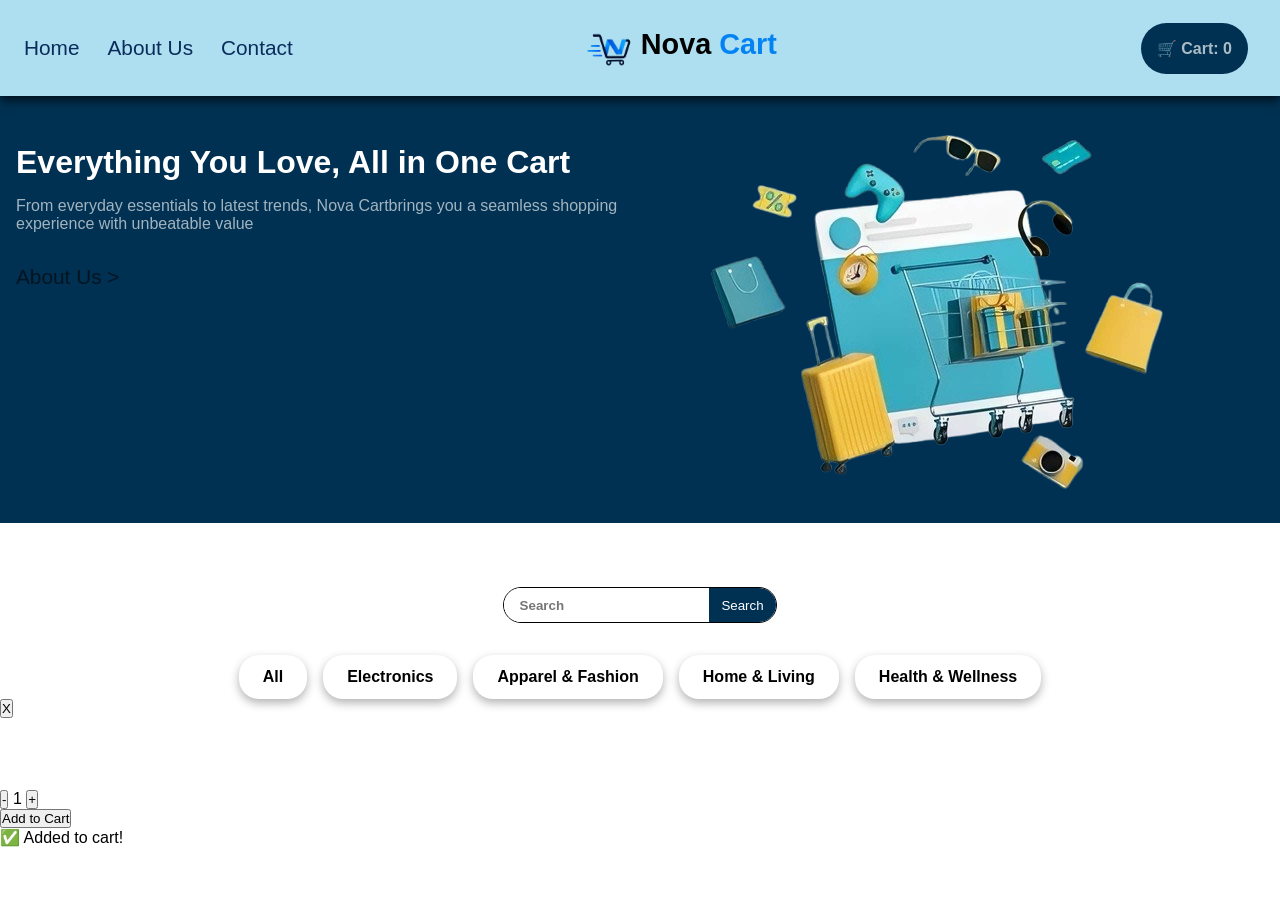
==== index.html @ 4f7a9c93 "update features in all" ====
<!DOCTYPE html>
<html lang="en">
<head>
    <meta charset="UTF-8">
    <meta name="viewport" content="width=device-width, initial-scale=1.0">
    <title>Nova Cart</title>
    <link rel="stylesheet" href="styles.css">
    <link rel="stylesheet" href="https://cdnjs.cloudflare.com/ajax/libs/font-awesome/7.0.1/css/all.min.css">
</head>
<body>
    <nav class="navbar">
        <div id="hamburger-icon"><i class="fa-solid fa-bars"></i></div>
        <div id="hamburger-menu" class="hamburger-menu">
            <ul>
                <li><a href="#home">Home</a></li>
                <li><a href="#about">About Us</a></li>
                <li><a href="#contact">Contact</a></li>
            </ul>
        </div>
        <div class="nav-center">
            <img src="cart_logo-removebg-preview.png" alt="">
            <div class="brand-name">
               <h1>Nova <span>Cart</span></h1>
            </div>
        </div>

        <div class="nav-right">
            
            <div id="nav-cart">
                🛒 Cart: <span id="cart-count">0</span>
            </div>
        </div>

    </nav>
    <!----HERO SECTION-->
    <section class="hero">
        <div class="hero-content">
            <h1>Everything You Love, All in One Cart</h1>
            <p>From everyday essentials to latest trends, <span>Nova Cart</span>brings you a seamless shopping experience with unbeatable value</p>
            <a href="#about us">About Us ></a>
        </div>
        <img src="photo_2026-07-15_14-28-09-removebg-preview.png" alt="">
    </section>

    

    <!--------SEARCH BAR----->

    <div class="wrapper">
    <div class="search-bar">
        <input type="text" placeholder="Search" id="search">
        <button type="submit" id="search-btn">Search</button>
    </div>
    </div>

    <!------CATEGORY BUTTONS------>

    <section class="filters">
        <buttn class="filter-btn" data-category="all">All</buttn>
        <buttn class="filter-btn" data-category="electronics">Electronics</buttn>
        <buttn class="filter-btn" data-category="apparel & fashion">Apparel & Fashion</buttn>
        <buttn class="filter-btn" data-category="home &  living">Home & Living</buttn>
        <buttn class="filter-btn" data-category="health & wellness">Health & Wellness</buttn>
    </section>
   
    <!-------PRODUCT CARDS-->

    <section id="product-card" class="product-card">

        <!------PRODUCT CARD WILL BE CREATED ON JAVASCRIPT-->
    </section>

    <!------mODAL OVERLAY----->

    <section id="modal-overlay">
        <div>
            <!----MODAL CLOSE BUTTON-->
            <button id="modal-close">X</button>
            <!-----IMAGES DISPLAYED ON THE LEFT SIDE OF THE MODAL-->
            <div class="modal-left">
                <div><img src="" alt="" class="modal-img"></div>
                <div><img src="" alt="" class="modal-img"></div>
                <div><img src="" alt="" class="modal-img"></div>
                <div><img src="" alt="" class="modal-img"></div>
            </div>

            <!------PRODUCT DETAILS ON THE RIGHT SIDE OF THE MODAL------>
            <div>
                <div id="modal-category"></div>
                <h1 id="modal-name"></h1>
                <div id="modal-review&rating">
                    <div id="modal-stars"></div>
                    <p id="modal-rating"></p>
                </div>
                <p id="modal-price"></p>
                <p id="modal-description"></p>

                <div class="modal-stock">
                    <span id="modal-stock"></span>
                </div>

                <div class="modal-actions">
                    <div id="quantity-picker">
                        <button id="quantity-minus">-</button>
                        <span id="quantity-number">1</span>
                        <button id="quantity-plus">+</button>
                    </div>
                    <button id="modal-add-cart">Add to Cart</button>
                </div>
            </div>
        </div>
        
    </section>

    <div id="toast">✅ Added to cart!</div>


</body>
<script src="script.js"></script>
</html>
---- styles.css ----
*{
    margin: 0px;
    padding: 0px;
    box-sizing: border-box;
}

body{
    font-family: 'Segoe UI', Tahoma, Geneva, Verdana, sans-serif;
    
}
.navbar{
    display: flex;
    justify-content: space-between;
    align-items: center;
    padding: 1rem;
    box-shadow: 0px 4px 10px rgba(0, 0, 0, 0.707);
    position: sticky;
    top: 0;
    left: 0;
    z-index: 100;
    letter-spacing: -0.05;
    background-color: #ADDFF1;
    
}
.nav-right{
    background-color: #003152;
    padding: 1rem;
    border-radius: 30px;
    font-weight: 600;
    font-size: 1rem;
    color: rgba(255, 255, 255, 0.676);
}

.nav-center img{
    width: 60px;
    height: 40px;
}
.nav-center {
    display: flex;
    flex-direction: row;
    
}
.nav-center span {
    background: #0383F3;
    background-clip: text;
    color: transparent;
}
.brand-name h1{
    font-size: 1.8rem;
}
#hamburger-icon{
    font-size: 22px;
}
.hamburger-menu{
    background-color: #041521;
    width: 100%;
    position: absolute;
    top: 70px;
    left: 0px;
    opacity: 0;
    visibility: hidden;
    transform: translateY(-20px);
    transition: transform 0.25s ease, opacity 0.3s ease, visibility 0.3s ease;
    box-shadow: 0px 4px 10px rgb(0, 0, 0, 0.3);
    
    
}
.hamburger-menu.show{
    opacity: 1;
    visibility: visible;
    transform: translateY(0);
}

.hamburger-menu ul{
    list-style: none;
    padding: 20px;

    

}
.hamburger-menu li{
    padding: 20px 20px;
    border-bottom: 1px solid rgb(92, 83, 83);
    
}

.hamburger-menu a{
    text-decoration: none;
    font-size: 20px;
    color: white;
    display: block;
    
    
}

.hero{
    background-color: #003152;
    color: white;
    display: flex;
    flex-direction: column;
}

.hero h1{
    font-size: 2rem;
    padding: 1rem;
    padding-top: 3rem;
}

.hero p{
    padding-left: 1rem;
    padding-right: 1rem;
    padding-bottom: 2rem;
    color: rgba(255, 255, 255, 0.635);
}

.hero a{
    margin-left: 1rem;
    text-decoration: none;
    font-size: 1.3rem;
    color: #041521;
}

.hero img{
    padding-top: 1rem;
    padding-bottom: 1rem;
}
.wrapper{
    display: flex;
    justify-content: center;
    align-items: center;
    padding-top: 4rem;
}
.search-bar{
    display: flex;
    border-radius: 20px;
    border: 1px solid black;
    width: fit-content;
    overflow: hidden;
    
    
    
    
    
}

#search{
    flex: 1;
    border: none;
    padding: 0.6rem 1rem;
    font-weight: 600
    
}
#search-btn{
    border: none;
    padding: 0.5rem 0.8rem;
    color: white;
    background-color: #003152;
}
.filters {
    padding-top: 2rem;
    display: flex;
    flex-wrap: wrap;
    justify-content: center;
    gap: 1rem;
}

.filter-btn{
    border: 1px  black;
    background-color: white;
    border-radius: 20px;
    padding: 0.8rem 1.5rem;
    font-weight: 700;
    box-shadow: 0px 4px 10px rgb(0, 0, 0, 0.3);
    transition: all 0.3s ease;
    
}

.filter-btn:hover{
    background-color: black;
    color: white;
    transform: scale(1.02);
}

.filter-btn:active{
    background-color: black;
    color: white;

}

@media(min-width: 768px){
    .hero{
        flex-direction: row;
    }
    #hamburger-icon{
        display: none;
    }
    #hamburger-menu{
        opacity: 1;
        visibility: visible;
        display: block;
        background-color: transparent;
        position: static;
        width: auto;
        transform: none;
        align-items: center;
        box-shadow: none;
        
    }
    #hamburger-menu ul{
        display: flex;
        padding: 0px;

    }
    .hamburger-menu li{
        border-bottom: none;
        padding-left: 0.5rem;
    }
    .hamburger-menu a{
        color: #0B2C5A;
        font-size: 1.3rem;
        font-weight: 500;
    }
    .navbar{
        padding-right: 2rem;
    }
    .nav-center{
        padding-right: 6rem;
    }
}
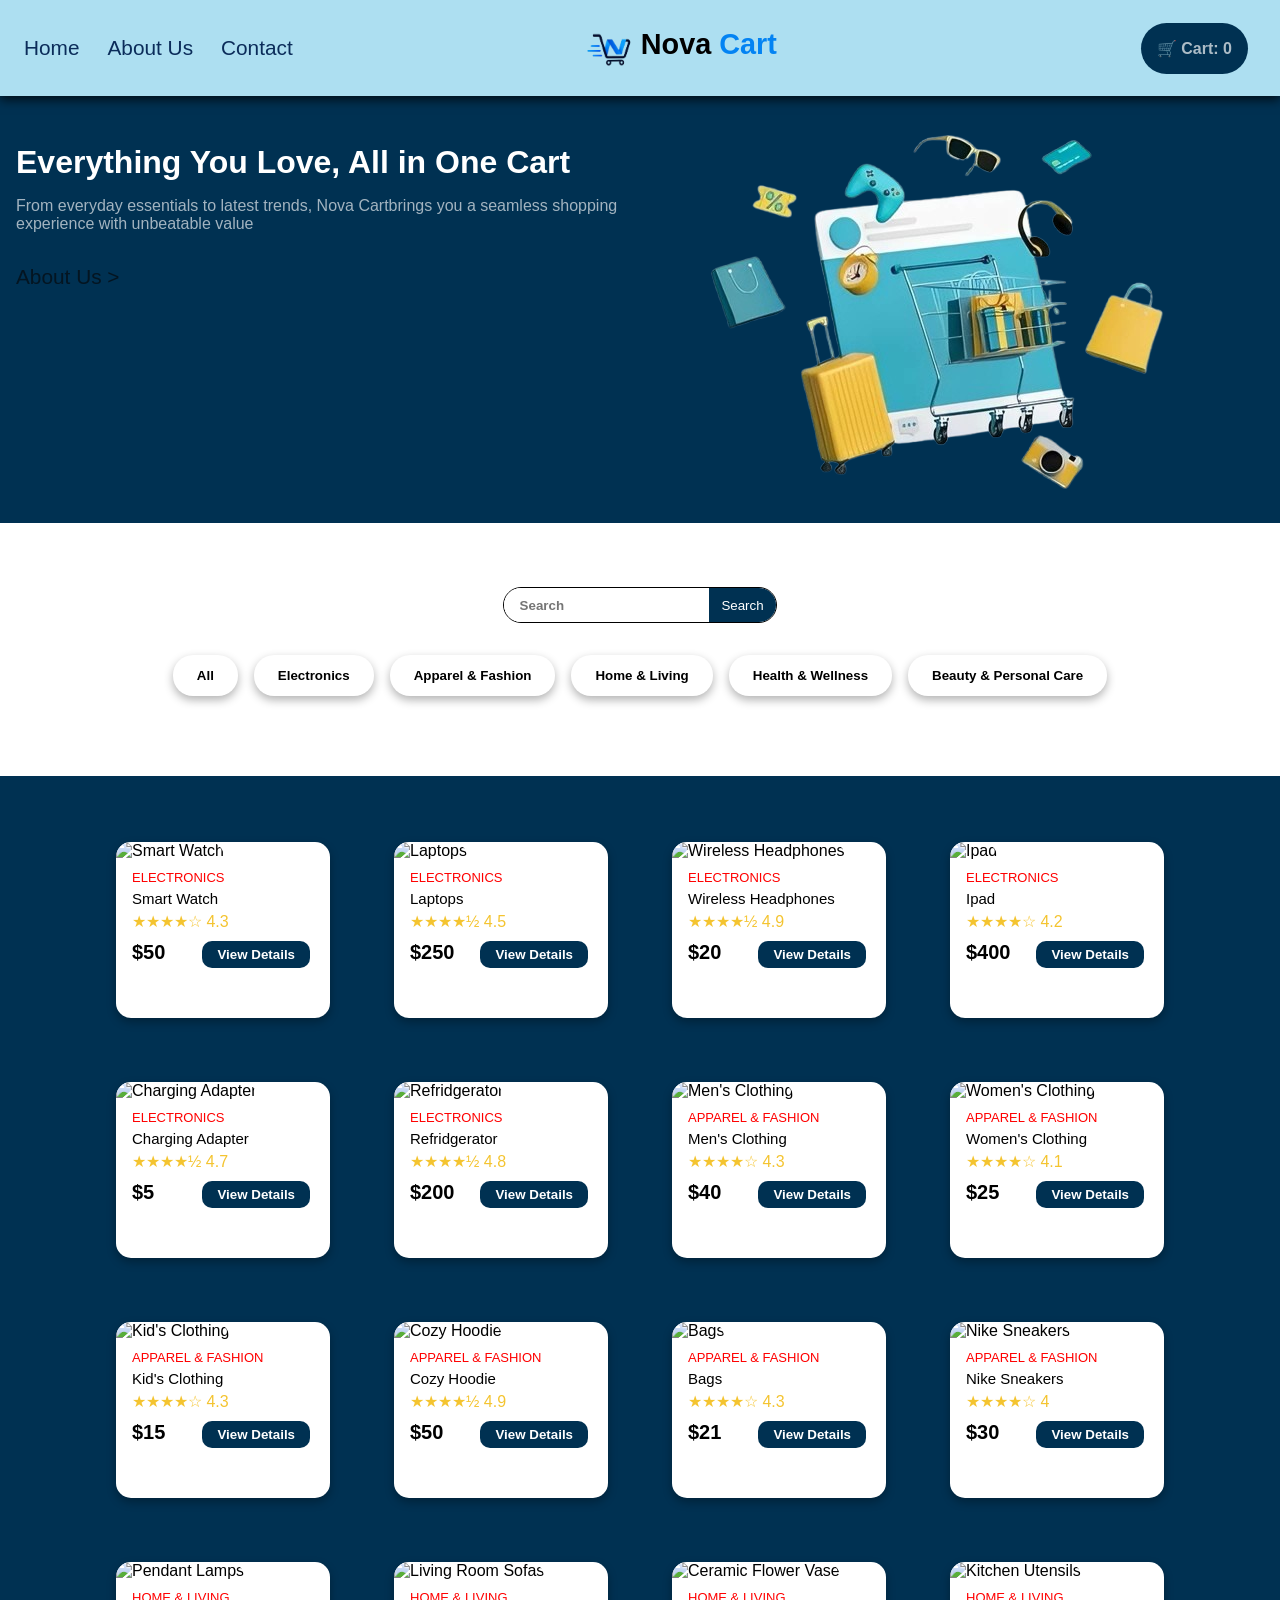
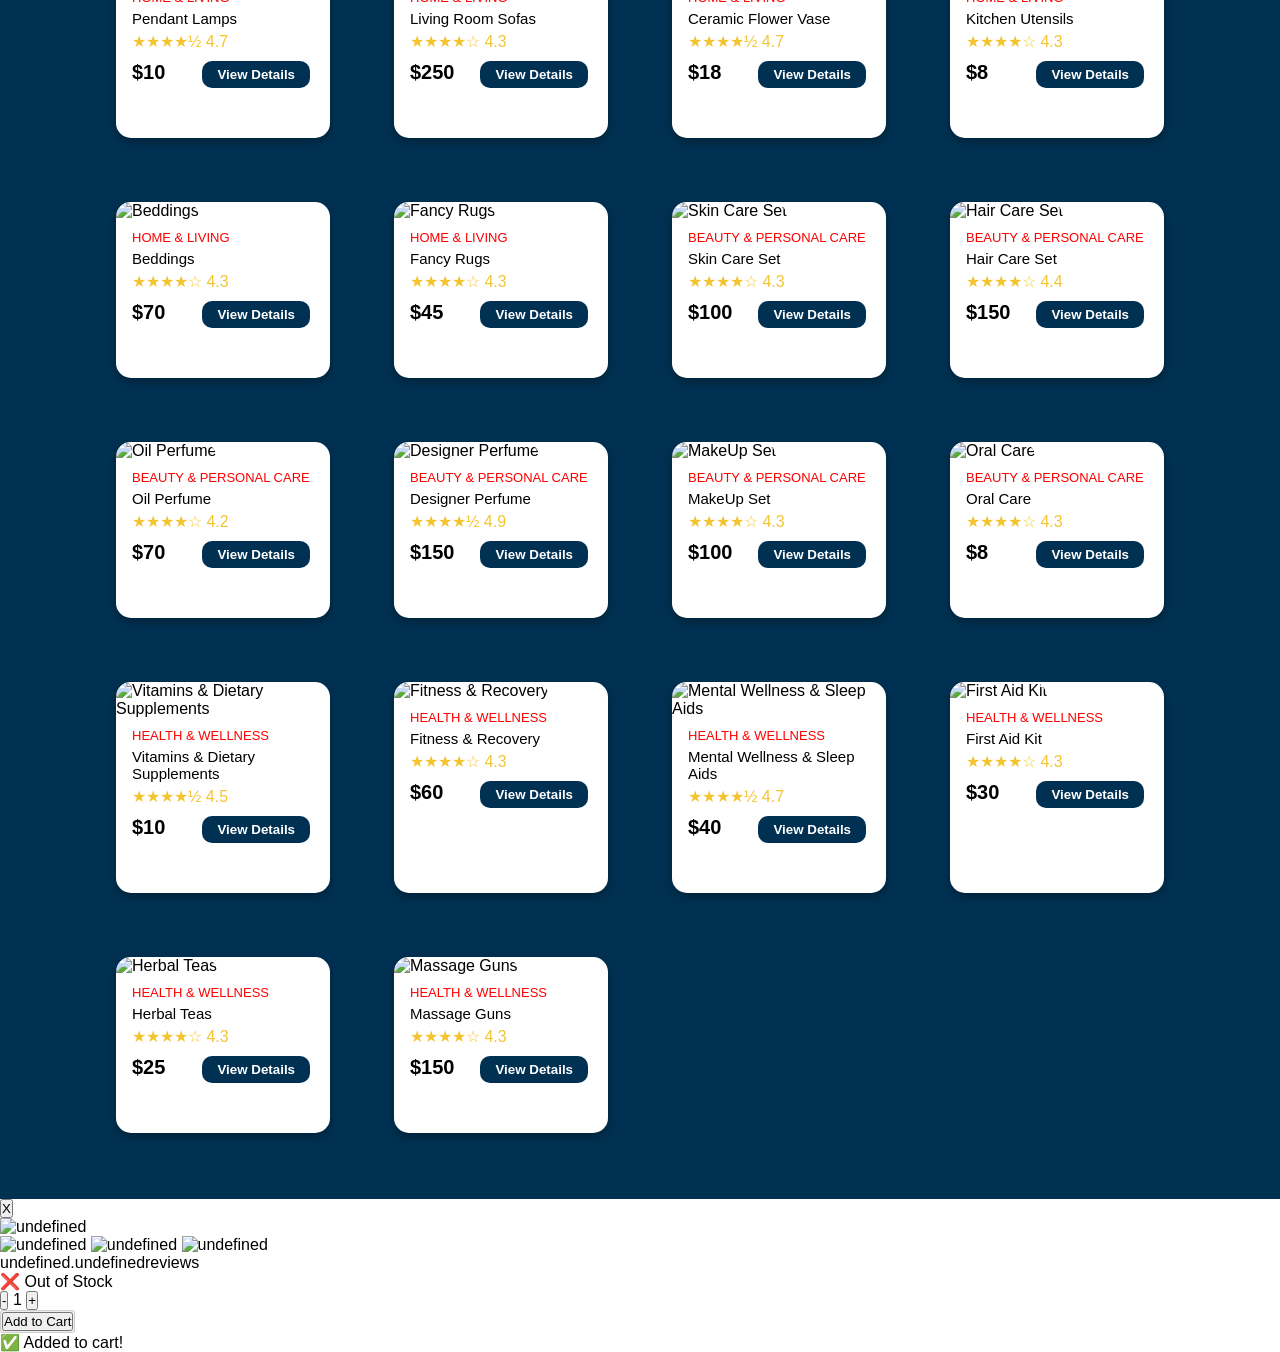
==== commit 5a049de2: "update all features" ====
--- a/index.html
+++ b/index.html
@@ -56,18 +56,25 @@
     <!------CATEGORY BUTTONS------>
 
     <section class="filters">
-        <buttn class="filter-btn" data-category="all">All</buttn>
-        <buttn class="filter-btn" data-category="electronics">Electronics</buttn>
-        <buttn class="filter-btn" data-category="apparel & fashion">Apparel & Fashion</buttn>
-        <buttn class="filter-btn" data-category="home &  living">Home & Living</buttn>
-        <buttn class="filter-btn" data-category="health & wellness">Health & Wellness</buttn>
+        <button class="filter-btn" data-category="all">All</button>
+        <button class="filter-btn" data-category="electronics">Electronics</button>
+        <button class="filter-btn" data-category="apparel & fashion">Apparel & Fashion</button>
+        <button class="filter-btn" data-category="home &  living">Home & Living</button>
+        <button class="filter-btn" data-category="health & wellness">Health & Wellness</button>
+        <button class="filter-btn" data-category="health & wellness">Beauty & Personal Care</button>
+        
+        
     </section>
    
     <!-------PRODUCT CARDS-->
 
-    <section id="product-card" class="product-card">
+    <section  id="product-section" class="product-section">
+        
 
-        <!------PRODUCT CARD WILL BE CREATED ON JAVASCRIPT-->
+            <!------PRODUCT CARD WILL BE CREATED ON JAVASCRIPT-->
+        
+
+        
     </section>
 
     <!------mODAL OVERLAY----->
@@ -78,17 +85,19 @@
             <button id="modal-close">X</button>
             <!-----IMAGES DISPLAYED ON THE LEFT SIDE OF THE MODAL-->
             <div class="modal-left">
-                <div><img src="" alt="" class="modal-img"></div>
-                <div><img src="" alt="" class="modal-img"></div>
-                <div><img src="" alt="" class="modal-img"></div>
-                <div><img src="" alt="" class="modal-img"></div>
+                <img src="" alt="" id="image-one">
+                <div class="bottom-images">
+                    <img src="" alt="" id="image-two">
+                    <img src="" alt="" id="image-three">
+                    <img src="" alt="" id="image-four">
+                </div>
             </div>
 
             <!------PRODUCT DETAILS ON THE RIGHT SIDE OF THE MODAL------>
-            <div>
+            <div class="modal-right">
                 <div id="modal-category"></div>
                 <h1 id="modal-name"></h1>
-                <div id="modal-review&rating">
+                <div class="modal-rating">
                     <div id="modal-stars"></div>
                     <p id="modal-rating"></p>
                 </div>
--- a/styles.css
+++ b/styles.css
@@ -187,6 +187,89 @@
 
 }
 
+.product-section{
+    display: grid;
+    grid-template-columns: repeat(auto-fill, minmax(240px, 1fr));
+    gap: 2rem;
+    margin-top: 5rem;
+    padding-top: 50px;
+    padding-bottom: 50px;
+    background-color: #003152;
+    
+    
+    
+}
+
+.product-card{
+    margin: 1rem;
+    border-radius: 15px;
+    background-color: white;
+    box-shadow: 0 4px 10px rgb(0, 0, 0, 0.3);
+    cursor: pointer;
+    transition: transform 0.3s ease;
+    
+}
+
+.product-card:hover{
+    transform: scale(1.1);
+}
+.product-card img{
+    width: 100%;
+    height: 200px;
+    object-fit: cover;
+    border-top-left-radius: 15px;
+    border-top-right-radius: 15px;
+
+
+}
+
+.card-body p {
+    color: red;
+    padding: 0px 1rem;
+    padding-top: 10px;
+    font-weight: 500;
+    text-transform: uppercase;
+    font-size: 13px;
+    
+}
+.card-body h3{
+    font-weight: 500;
+    padding-left: 1rem;
+    font-size: 15px;
+    padding-top: 5px;
+    padding-bottom: 5px;
+}
+.card-body span {
+    padding-left: 1rem;
+    color: #F4C430;
+}
+.card-footer {
+    padding-top: 10px;
+    padding-bottom: 50px;
+    display: flex;
+    flex-direction: row;
+    justify-content: space-between;
+}
+.card-footer span{
+    color: black;
+    font-weight: 700;
+    font-size: 20px;
+}
+.card-footer button {
+    margin-right: 20px;
+    padding: 6px 15px;
+    border: none;
+    background-color: #003152;
+    border-radius: 10px;
+    color: white;
+    font-weight: 600;
+    cursor: pointer;
+    transition: background-color 0.3s ease;
+}
+
+.card-footer button:hover{
+    background-color: #003152a2;
+}
 @media(min-width: 768px){
     .hero{
         flex-direction: row;
@@ -226,4 +309,8 @@
     .nav-center{
         padding-right: 6rem;
     }
-}
+    .product-section {
+        padding-left: 100px;
+        padding-right: 100px;
+    }
+}
